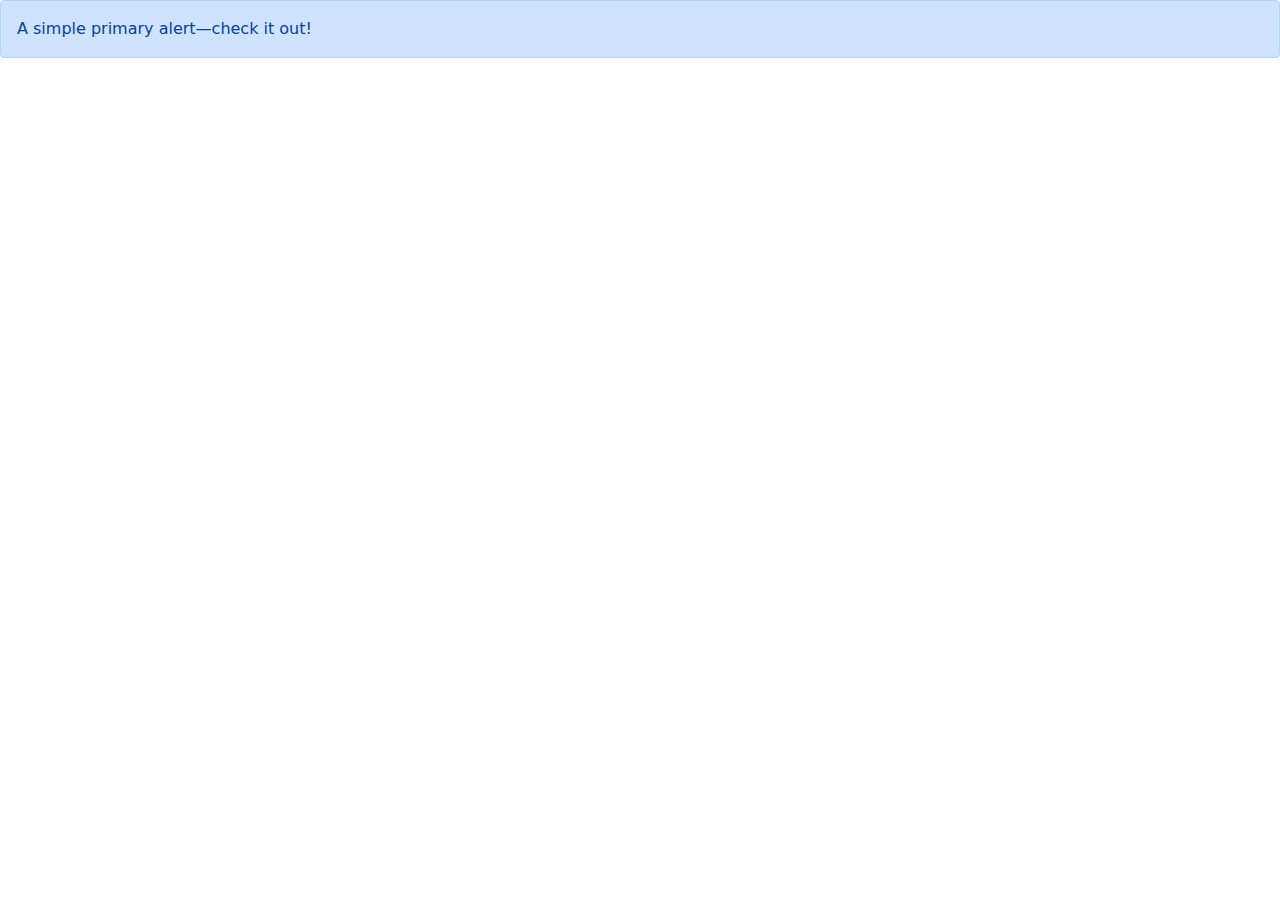
==== dom manipulation/index.html @ e089ae6f "bootstrap setup after js as prog language" ====
<!DOCTYPE html>
<html lang="en">

<head>
    <meta charset="UTF-8">
    <meta name="viewport" content="width=device-width, initial-scale=1.0">
    <link rel="stylesheet" href="css/bootstrap.css">
    <title>DOM Manipulation with Bootstrap</title>
</head>

<body>
    <div class="alert alert-primary" role="alert">
        A simple primary alert—check it out!
    </div>
</body>

</html>
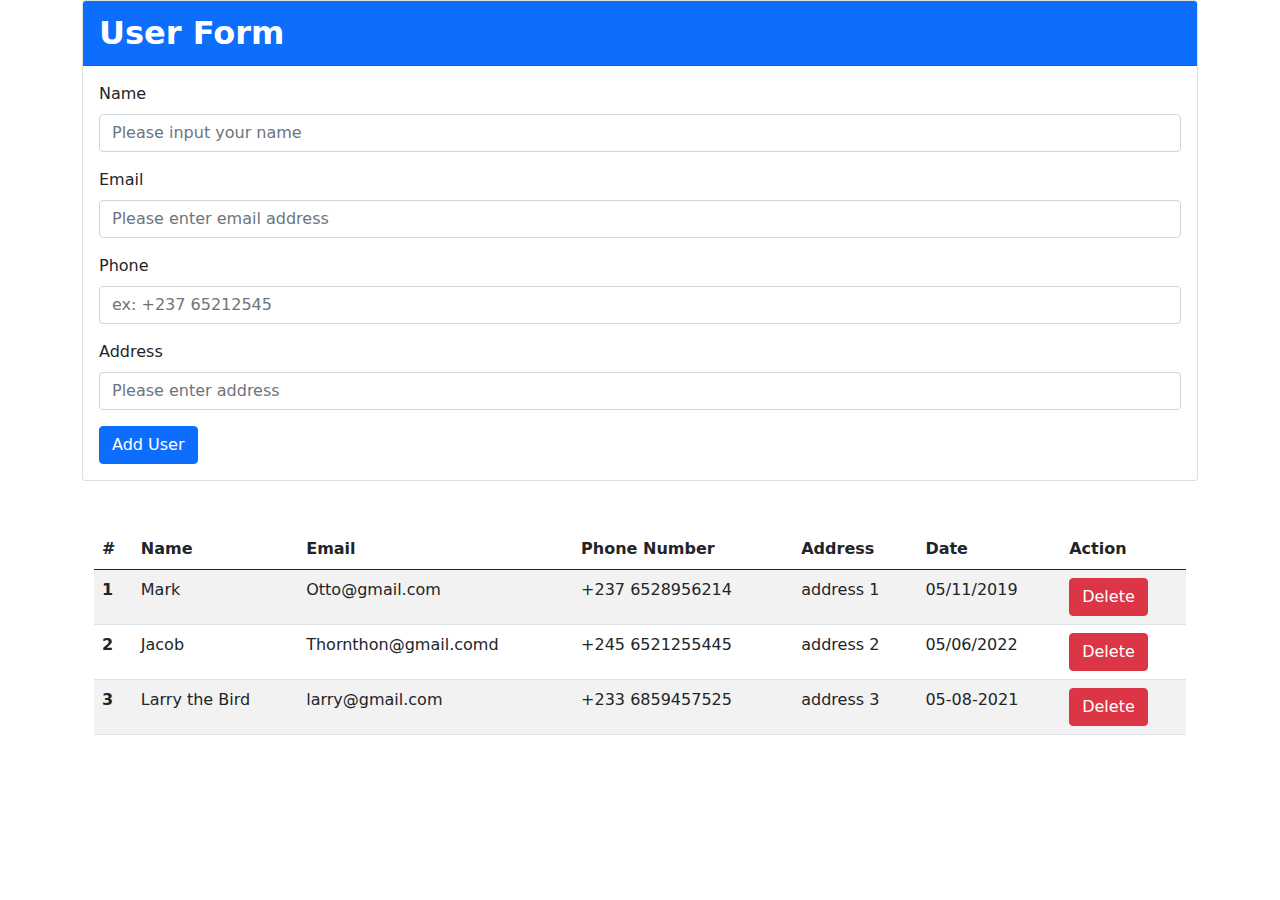
==== commit 0a3fa436: "added main.js file" ====
--- a/dom manipulation/index.html
+++ b/dom manipulation/index.html
@@ -9,9 +9,83 @@
 </head>
 
 <body>
-    <div class="alert alert-primary" role="alert">
-        A simple primary alert—check it out!
-    </div>
+    <div class="container">
+        <div class="card">
+
+            <div class="card-header text-capitalize bg-primary text-white fs-2 fw-bold">User Form</div>
+            <div class="card-body">
+                <form>
+                    <div class="mb-3">
+                      <label for="exampleInputEmail1" class="form-label">Name</label>
+                      <input type="email" placeholder="Please input your name" class="form-control" id="name" aria-describedby="emailHelp">
+                    </div>
+                    
+                    <div class="mb-3">
+                        <label for="exampleInputEmail1" class="form-label">Email</label>
+                        <input type="email" placeholder="Please enter email address" class="form-control" id="email" aria-describedby="emailHelp">
+                      </div>
+                    
+                      <div class="mb-3">
+                        <label for="exampleInputEmail1" class="form-label">Phone</label>
+                        <input type="number" placeholder="ex: +237 65212545" class="form-control" id="phone" aria-describedby="emailHelp">
+                      </div>
+
+                      <div class="mb-3">
+                        <label for="exampleInputEmail1" class="form-label">Address</label>
+                        <input type="number" placeholder="Please enter address" class="form-control" id="address" aria-describedby="emailHelp">
+                      </div>
+                    <button type="submit" class="btn btn-primary">Add User</button>
+                  </form>
+
+            </div>
+    
+            </div>
+            <div class="container table-responsive mb-5">
+                <table class="table table-striped mt-5">
+                    <thead>
+                      <tr>
+                        <th scope="col">#</th>
+                        <th scope="col">Name</th>
+                        <th scope="col">Email</th>
+                        <th scope="col">Phone Number</th>
+                        <th scope="col">Address</th>
+                        <th scope="col">Date</th>
+                        <th scope="col">Action</th>
+                      </tr>
+                    </thead>
+                    <tbody>
+                      <tr>
+                        <th scope="row">1</th>
+                        <td>Mark</td>
+                        <td>Otto@gmail.com</td>
+                        <td>+237 6528956214</td>
+                        <td>address 1</td>
+                        <td>05/11/2019</td>
+                        <td><button class="btn btn-danger">Delete</button></td>
+                      </tr>
+                      <tr>
+                        <th scope="row">2</th>
+                        <td>Jacob</td>
+                        <td>Thornthon@gmail.comd</td>
+                        <td>+245 6521255445</td>
+                        <td>address 2</td>
+                        <td>05/06/2022</td>
+                        <td><button class="btn btn-danger">Delete</button></td>
+                      </tr>
+                      <tr>
+                        <th scope="row">3</th>
+                        <td>Larry the Bird</td>
+                        <td>larry@gmail.com</td>
+                        <td>+233 6859457525</td>
+                        <td>address 3</td>
+                        <td>05-08-2021</td>
+                        <td><button class="btn btn-danger">Delete</button></td>
+                      </tr>
+                    </tbody>
+                  </table>
+            </div>
+        <!-- Javascipt link here -->
+        <script src="js/bootstrap.bundle.min.js"></script>
 </body>
 
 </html>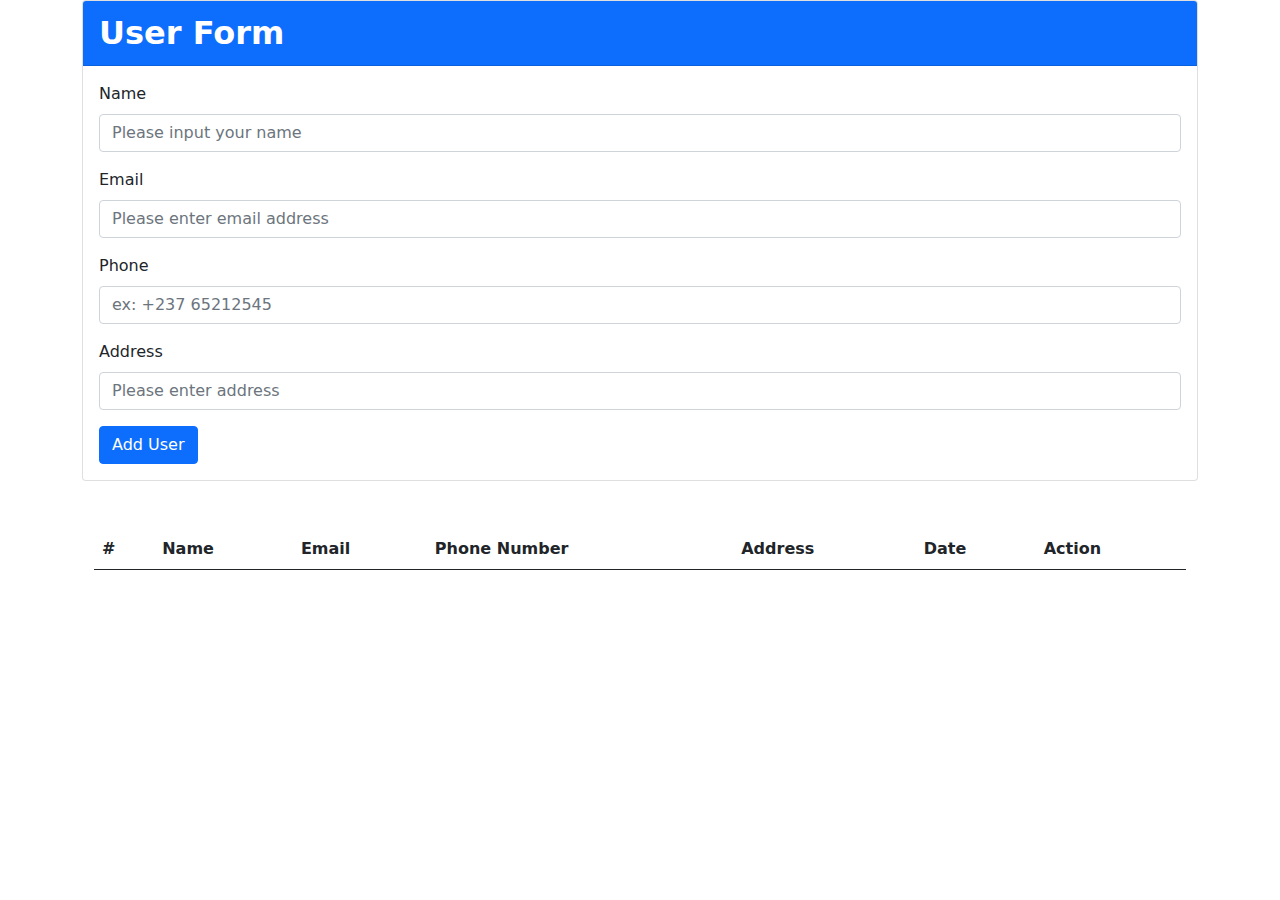
==== commit b1721ad2: "start of basic calculator app" ====
--- a/dom manipulation/index.html
+++ b/dom manipulation/index.html
@@ -14,10 +14,10 @@
 
             <div class="card-header text-capitalize bg-primary text-white fs-2 fw-bold">User Form</div>
             <div class="card-body">
-                <form>
+                <form id="form">
                     <div class="mb-3">
                       <label for="exampleInputEmail1" class="form-label">Name</label>
-                      <input type="email" placeholder="Please input your name" class="form-control" id="name" aria-describedby="emailHelp">
+                      <input type="text" placeholder="Please input your name" class="form-control" id="name" aria-describedby="emailHelp">
                     </div>
                     
                     <div class="mb-3">
@@ -32,7 +32,7 @@
 
                       <div class="mb-3">
                         <label for="exampleInputEmail1" class="form-label">Address</label>
-                        <input type="number" placeholder="Please enter address" class="form-control" id="address" aria-describedby="emailHelp">
+                        <input type="text" placeholder="Please enter address" class="form-control" id="address" aria-describedby="emailHelp">
                       </div>
                     <button type="submit" class="btn btn-primary">Add User</button>
                   </form>
@@ -53,39 +53,14 @@
                         <th scope="col">Action</th>
                       </tr>
                     </thead>
-                    <tbody>
-                      <tr>
-                        <th scope="row">1</th>
-                        <td>Mark</td>
-                        <td>Otto@gmail.com</td>
-                        <td>+237 6528956214</td>
-                        <td>address 1</td>
-                        <td>05/11/2019</td>
-                        <td><button class="btn btn-danger">Delete</button></td>
-                      </tr>
-                      <tr>
-                        <th scope="row">2</th>
-                        <td>Jacob</td>
-                        <td>Thornthon@gmail.comd</td>
-                        <td>+245 6521255445</td>
-                        <td>address 2</td>
-                        <td>05/06/2022</td>
-                        <td><button class="btn btn-danger">Delete</button></td>
-                      </tr>
-                      <tr>
-                        <th scope="row">3</th>
-                        <td>Larry the Bird</td>
-                        <td>larry@gmail.com</td>
-                        <td>+233 6859457525</td>
-                        <td>address 3</td>
-                        <td>05-08-2021</td>
-                        <td><button class="btn btn-danger">Delete</button></td>
-                      </tr>
+                      <tbody id="tableBody"></tbody>
                     </tbody>
                   </table>
             </div>
         <!-- Javascipt link here -->
+        
         <script src="js/bootstrap.bundle.min.js"></script>
+        <script src="js/main.js"></script>
 </body>
 
 </html>